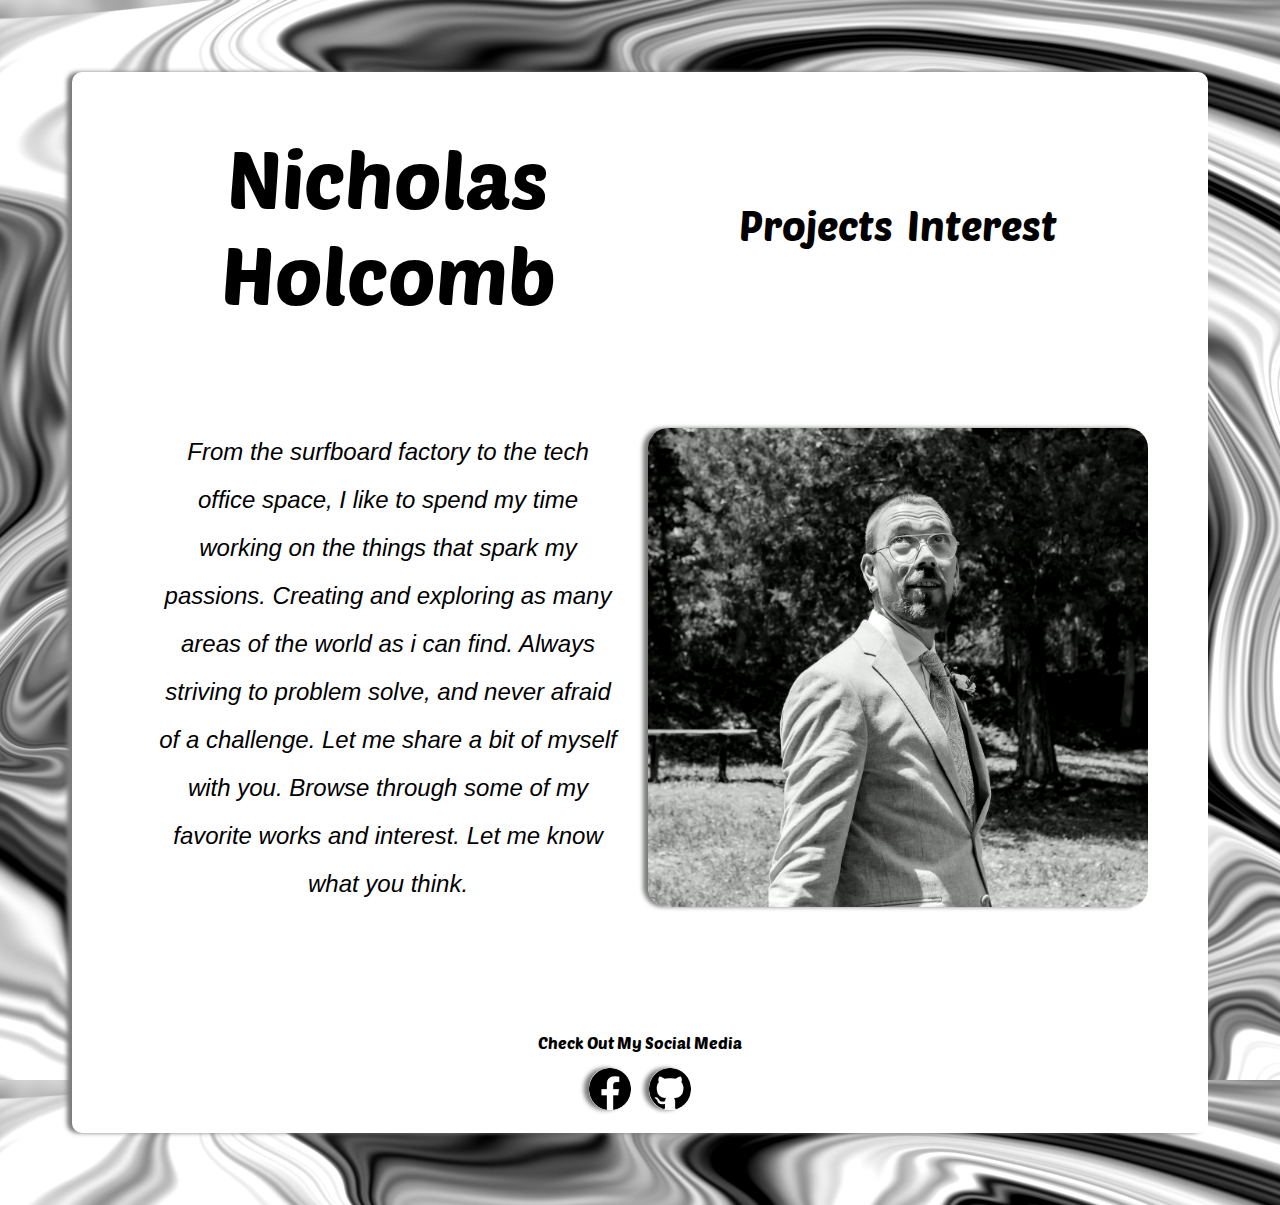
==== index.html @ 585b1957 "Fleshing out content and Tweaking Style. Mid work push" ====
<!DOCTYPE html>
<html lang="en">
<head>
    <meta charset="UTF-8">
    <meta name="viewport" content="width=device-width, initial-scale=1.0">
    <title>Who Dat Boy</title>
    <link rel="stylesheet" href="styles.css">
    <link rel="preconnect" href="https://fonts.googleapis.com">
<link rel="preconnect" href="https://fonts.gstatic.com" crossorigin>
<link href="https://fonts.googleapis.com/css2?family=Poetsen+One&display=swap" rel="stylesheet">
</head>
<body class="bstyle">
<div class="divbody">
<!--Table For Body-->
<table class="indextable">
    <tr>
        <td><h1 class="poetsen-one-regular1">Nicholas Holcomb</h1></td>
        <td><!--Start Nav Bar-->
            <div>
                <nav>
                <div class=".poetsen-one-regular">    
                <a class="btn" href="projects.html">Projects</a>
                <a class="btn" href="interest.html">Interest</a>
                </div>
                </nav>
            </div>
        <!--End Nav Bar-->
    </td>
    </tr>
    <tr>
        <td><p class="p1">From the surfboard factory to the tech office space, I like to spend my time working on the things that spark my passions. Creating and exploring as many areas of the world as i can find. Always striving to problem solve, and never afraid of a challenge.
             Let me share a bit of myself with you. Browse through some of my favorite works and interest. Let me know what you think.</p></td>
        <td class="img1"><img src="nich.gif" alt="Nick Picture" width="500" ></td>
    </tr>
</table>
    <p class="p2">Check Out My Social Media </p>
    <section class="secboot"> 
    <a href="https://www.facebook.com/nichholcomb/"><img src="fb.png" alt="Facebook" style="width:42px;height:42px;"></a>
    <a href="https://www.facebook.com/nichholcomb/"><img src="github.png" alt="Git Hub" style="width:42px;height:42px;"></a>
    </section>
</div>    
</body>
</html>
---- styles.css ----
/*Over All Theme*/
.bstyle {
    background-color: aliceblue;
    background-image: url(swirl.gif);
    padding: 5%;
}
.divbody {
  background-color:  white;
  border-radius: 10px;
  box-shadow: -5px 0px 4px #7c7c7c;

}
/*Element & Class Calls*/
.btn {
  text-decoration: none;
  padding: 1.0%;
  background-color: white;
  color: black;
  font-family: "Poetsen One", sans-serif;
  font-weight: 200;
  font-style: normal;
  font-size: 2.5em;
 
}
.buttons {
  display: flex;
  flex-direction: row;
}
img {
  display: flex;
  border-radius: 20px;
  box-shadow: -5px 0px 4px #7c7c7c;
  animation: fadeIn 5s;
}
.name {
  text-align: center;
}
.indextable {
  text-align: center;
  padding-left: 5%;
  padding-right: 5%;
  padding-bottom: 5%;
}
.p1 {
  font-size: 1.5em;
  padding: 5%;
  line-height: 2;
  font-family: Arial, Helvetica, sans-serif;
  font-style: italic;
  animation: fadeIn 5s;
}
.boot {
  padding: 5%;
  display: flex;
  direction: row;
  justify-content: space-evenly;
}
.p2 {
  text-align: center;
  font-family: "Poetsen One";
  
}
.secboot {
  display: flex;
  flex-direction: row;
  align-content: center;
  justify-content: space-between;
  width: 9%;
  margin-left: 45.5%;
  padding-bottom: 2%;
}
/*Font Imports*/
.poetsen-one-regular1 {
  font-family: "Poetsen One", sans-serif;
  font-weight: 400;
  font-style: normal;
  font-size: 5rem;
}
/*Hover Effects*/
a:hover {
  color: #7c7c7c;

}
.boot:hover {
  color: #7c7c7c;
}
/*Animation Keyframes*/
@keyframes fadeIn {
  0% {opacity: 0; }
  100% {opacity: 1;}
}
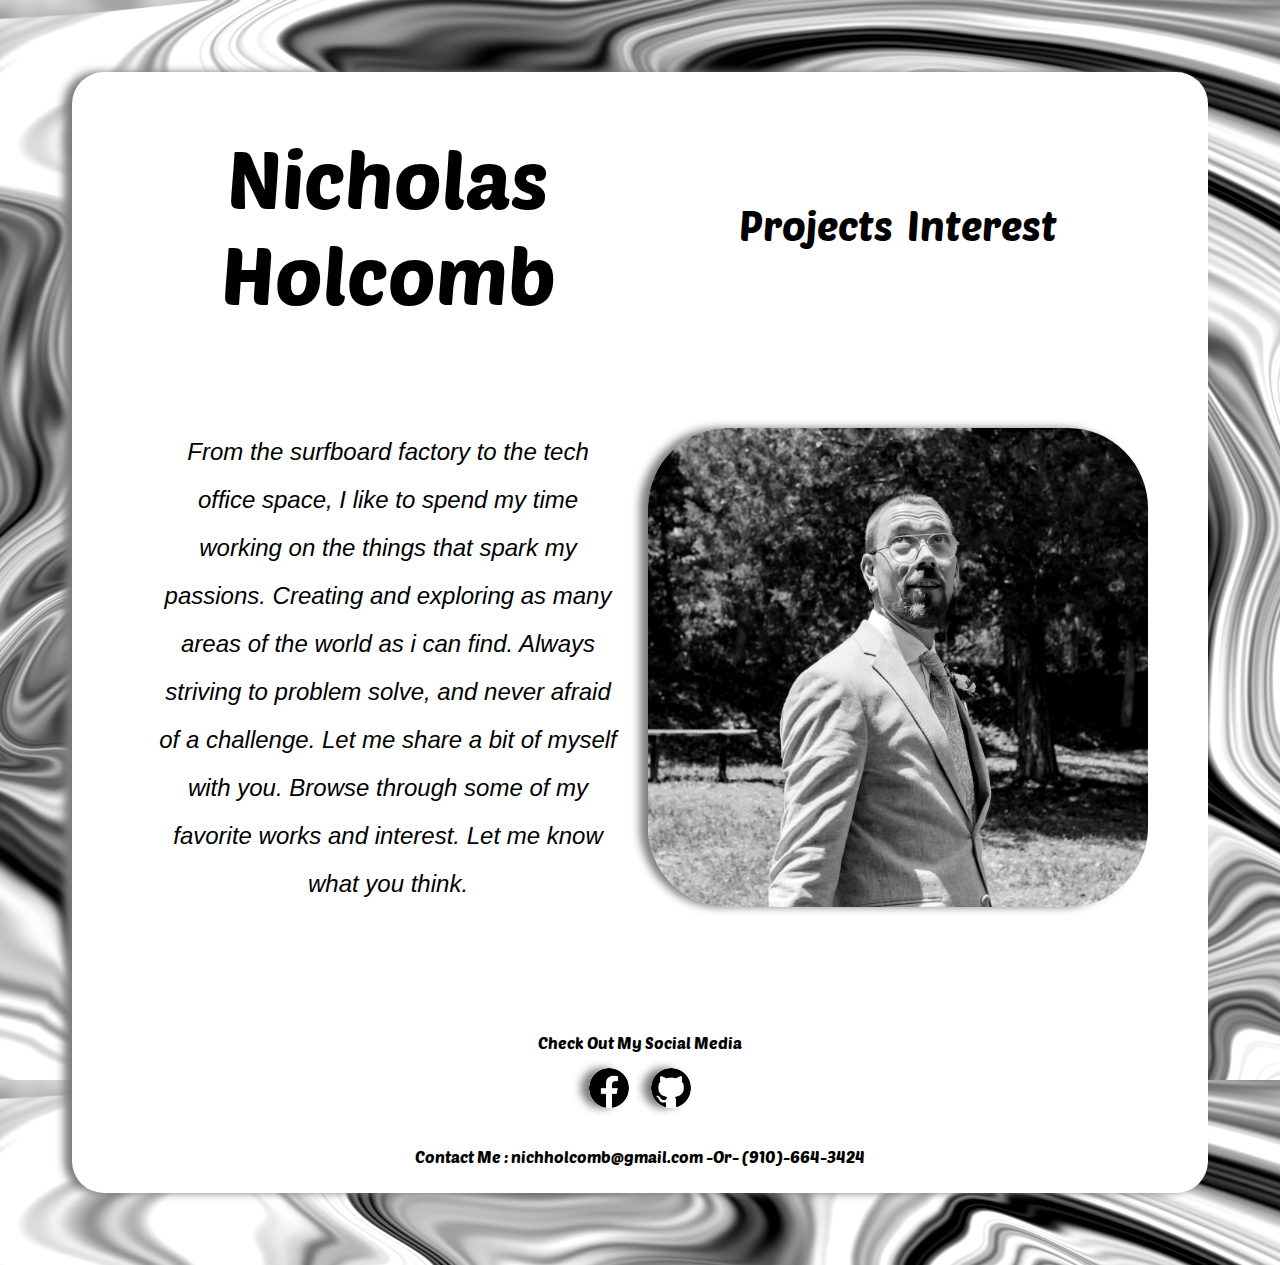
==== commit 67d338d5: "Finished with content and style Need to remove tables for Responsive design" ====
--- a/index.html
+++ b/index.html
@@ -18,7 +18,7 @@
         <td><!--Start Nav Bar-->
             <div>
                 <nav>
-                <div class=".poetsen-one-regular">    
+                <div>    
                 <a class="btn" href="projects.html">Projects</a>
                 <a class="btn" href="interest.html">Interest</a>
                 </div>
@@ -30,14 +30,15 @@
     <tr>
         <td><p class="p1">From the surfboard factory to the tech office space, I like to spend my time working on the things that spark my passions. Creating and exploring as many areas of the world as i can find. Always striving to problem solve, and never afraid of a challenge.
              Let me share a bit of myself with you. Browse through some of my favorite works and interest. Let me know what you think.</p></td>
-        <td class="img1"><img src="nich.gif" alt="Nick Picture" width="500" ></td>
+        <td class="img10"><img src="nich.gif" alt="Nick Picture" width="500em" ></td>
     </tr>
 </table>
     <p class="p2">Check Out My Social Media </p>
     <section class="secboot"> 
-    <a href="https://www.facebook.com/nichholcomb/"><img src="fb.png" alt="Facebook" style="width:42px;height:42px;"></a>
-    <a href="https://www.facebook.com/nichholcomb/"><img src="github.png" alt="Git Hub" style="width:42px;height:42px;"></a>
+    <a href="https://www.facebook.com/nichholcomb/"><img src="fb.png" alt="Facebook" style="width:2.5em;height:2.5em;"></a>
+    <a href="https://www.facebook.com/nichholcomb/"><img src="github.png" alt="Git Hub" style="width:2.5em;height:2.5em;"></a>
     </section>
+    <section class="secboot1"> <p class="p2">Contact Me : nichholcomb@gmail.com -Or- (910)-664-3424 </p></section>
 </div>    
 </body>
 </html>--- a/styles.css
+++ b/styles.css
@@ -6,11 +6,31 @@
 }
 .divbody {
   background-color:  white;
-  border-radius: 10px;
-  box-shadow: -5px 0px 4px #7c7c7c;
+  border-radius: 2em;
+  box-shadow: -0.5em 0em 0.5em #7c7c7c;
 
 }
-/*Element & Class Calls*/
+     /*Footer BootStrap*/
+.boot {
+  padding: 5%;
+  display: flex;
+  direction: row;
+  justify-content: space-evenly;
+}
+.secboot {
+  display: flex;
+  flex-direction: row;
+  align-content: center;
+  justify-content: space-between;
+  width: 9%;
+  margin-left: 45.5%;
+  padding-bottom: 2%;
+}
+.secboot1 {
+  padding-bottom: 1%;
+}
+       /* End Footer Boot*/ 
+       /* Buttons */
 .btn {
   text-decoration: none;
   padding: 1.0%;
@@ -20,16 +40,22 @@
   font-weight: 200;
   font-style: normal;
   font-size: 2.5em;
- 
 }
 .buttons {
   display: flex;
   flex-direction: row;
+  padding: 10%;
 }
+      /*End Buttons*/
+
+/*Element & Class Calls*/
+
+
+
 img {
   display: flex;
-  border-radius: 20px;
-  box-shadow: -5px 0px 4px #7c7c7c;
+  border-radius: 5em;
+  box-shadow: -0.5em 0em 0.5em #7c7c7c;
   animation: fadeIn 5s;
 }
 .name {
@@ -41,6 +67,9 @@
   padding-right: 5%;
   padding-bottom: 5%;
 }
+.projtable {
+  display: flex;
+}
 .p1 {
   font-size: 1.5em;
   padding: 5%;
@@ -49,32 +78,35 @@
   font-style: italic;
   animation: fadeIn 5s;
 }
-.boot {
-  padding: 5%;
-  display: flex;
-  direction: row;
-  justify-content: space-evenly;
-}
+
 .p2 {
   text-align: center;
   font-family: "Poetsen One";
   
 }
-.secboot {
+.img1 {
+  opacity: 0.5;
+}
+.trp {
   display: flex;
-  flex-direction: row;
-  align-content: center;
-  justify-content: space-between;
-  width: 9%;
-  margin-left: 45.5%;
-  padding-bottom: 2%;
+  animation: fadeIn 5s;
+
 }
+.p3 {
+  padding: 5%;
+  font-family: Arial, Helvetica, sans-serif;
+  font-size: 1.5em;
+}
+
+
 /*Font Imports*/
 .poetsen-one-regular1 {
+  display: flex;
   font-family: "Poetsen One", sans-serif;
   font-weight: 400;
   font-style: normal;
   font-size: 5rem;
+
 }
 /*Hover Effects*/
 a:hover {
@@ -91,6 +123,38 @@
 }
 
 
+  /* Mobile devices */
+  @media screen and(max-width: 600px) {
+    .index {
+      width: 90%;
+  
+    }
+  }
+
+  /* Tablets */
+  @media screen and(min-width: 601px) and (max-width: 900px) {
+    .bstyle {
+      width: 80%;
+    }
+  }
+
+  /* Desktops */
+  @media screen and(min-width: 901px) and (max-width: 1200px) {
+    .bstyle {
+      width: 70%;
+    }
+  }
+
+  /* Large screens */
+  @media screen and(min-width: 1201px) {
+    .bstyle {
+      width: 60%;
+    }
+  }
+  @media screen and (max-width: 600px) {
+   
+    
+  }
 
 
 
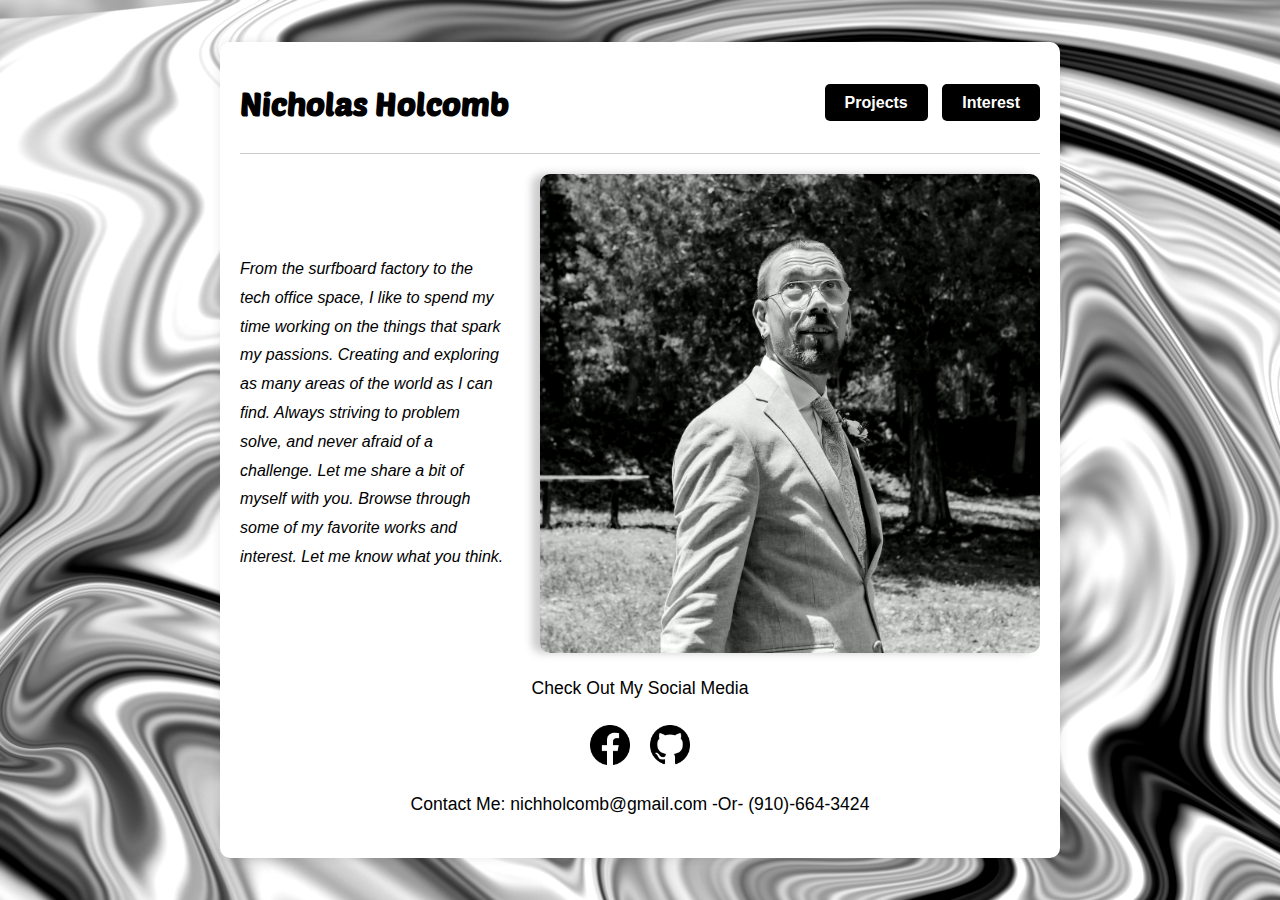
==== commit 9d03371c: "Complete Overhaul to fix Table Responsive issue" ====
--- a/index.html
+++ b/index.html
@@ -6,39 +6,38 @@
     <title>Who Dat Boy</title>
     <link rel="stylesheet" href="styles.css">
     <link rel="preconnect" href="https://fonts.googleapis.com">
-<link rel="preconnect" href="https://fonts.gstatic.com" crossorigin>
-<link href="https://fonts.googleapis.com/css2?family=Poetsen+One&display=swap" rel="stylesheet">
+    <link rel="preconnect" href="https://fonts.gstatic.com" crossorigin>
+    <link href="https://fonts.googleapis.com/css2?family=Poetsen+One&display=swap" rel="stylesheet">
 </head>
 <body class="bstyle">
 <div class="divbody">
-<!--Table For Body-->
-<table class="indextable">
-    <tr>
-        <td><h1 class="poetsen-one-regular1">Nicholas Holcomb</h1></td>
-        <td><!--Start Nav Bar-->
-            <div>
-                <nav>
-                <div>    
-                <a class="btn" href="projects.html">Projects</a>
-                <a class="btn" href="interest.html">Interest</a>
-                </div>
-                </nav>
-            </div>
-        <!--End Nav Bar-->
-    </td>
-    </tr>
-    <tr>
-        <td><p class="p1">From the surfboard factory to the tech office space, I like to spend my time working on the things that spark my passions. Creating and exploring as many areas of the world as i can find. Always striving to problem solve, and never afraid of a challenge.
-             Let me share a bit of myself with you. Browse through some of my favorite works and interest. Let me know what you think.</p></td>
-        <td class="img10"><img src="nich.gif" alt="Nick Picture" width="500em" ></td>
-    </tr>
-</table>
-    <p class="p2">Check Out My Social Media </p>
-    <section class="secboot"> 
-    <a href="https://www.facebook.com/nichholcomb/"><img src="fb.png" alt="Facebook" style="width:2.5em;height:2.5em;"></a>
-    <a href="https://www.facebook.com/nichholcomb/"><img src="github.png" alt="Git Hub" style="width:2.5em;height:2.5em;"></a>
+    <!-- Header Section -->
+    <div class="header">
+        <h1 class="poetsen-one-regular1">Nicholas Holcomb</h1>
+        <nav>
+            <a class="btn" href="projects.html">Projects</a>
+            <a class="btn" href="interest.html">Interest</a>
+        </nav>
+    </div>
+
+    <!-- Main Content Section -->
+    <div class="main-content">
+        <p class="p1">From the surfboard factory to the tech office space, I like to spend my time working on the things that spark my passions. Creating and exploring as many areas of the world as I can find. Always striving to problem solve, and never afraid of a challenge.
+            Let me share a bit of myself with you. Browse through some of my favorite works and interest. Let me know what you think.</p>
+        <img src="nich.gif" alt="Nick Picture" class="profile-img">
+    </div>
+
+    <!-- Social Media Section -->
+    <p class="p2">Check Out My Social Media</p>
+    <section class="secboot">
+        <a href="https://www.facebook.com/nichholcomb/"><img src="fb.png" alt="Facebook" class="social-icon"></a>
+        <a href="https://github.com/T4nGe4nT"><img src="github.png" alt="GitHub" class="social-icon"></a>
     </section>
-    <section class="secboot1"> <p class="p2">Contact Me : nichholcomb@gmail.com -Or- (910)-664-3424 </p></section>
+    
+    <!-- Contact Section -->
+    <section class="secboot1">
+        <p class="p2">Contact Me: nichholcomb@gmail.com -Or- (910)-664-3424</p>
+    </section>
 </div>    
 </body>
 </html>--- a/styles.css
+++ b/styles.css
@@ -1,133 +1,142 @@
-/*Over All Theme*/
+body, html {
+    margin: 0;
+    padding: 0;
+    height: 100%;
+    font-family: Arial, sans-serif;
+    background-image: url(swirl.gif);
+}
+
 .bstyle {
-    background-color: aliceblue;
-    background-image: url(swirl.gif);
-    padding: 5%;
+    display: flex;
+    justify-content: center;
+    align-items: center;
+    height: 100%;
+    background-color: #f4f4f4; 
 }
+
 .divbody {
-  background-color:  white;
-  border-radius: 2em;
-  box-shadow: -0.5em 0em 0.5em #7c7c7c;
+    background-color: white;
+    padding: 20px;
+    width: 80%;
+    max-width: 800px;
+    border-radius: 10px;
+    box-shadow: 0 0 10px rgba(0, 0, 0, 0.1);
+}
 
+.header {
+    display: flex;
+    justify-content: space-between;
+    align-items: center;
+    border-bottom: 1px solid #ccc;
+    padding-bottom: 10px;
 }
-     /*Footer BootStrap*/
-.boot {
-  padding: 5%;
-  display: flex;
-  direction: row;
-  justify-content: space-evenly;
+
+.poetsen-one-regular1 {
+    font-family: 'Poetsen One', sans-serif;
+    font-size: 2em;
 }
-.secboot {
-  display: flex;
-  flex-direction: row;
-  align-content: center;
-  justify-content: space-between;
-  width: 9%;
-  margin-left: 45.5%;
-  padding-bottom: 2%;
+
+nav a {
+    text-decoration: none;
+    color: black;
+    font-weight: bold;
+    margin-left: 20px;
 }
-.secboot1 {
-  padding-bottom: 1%;
+
+.btn {
+    background-color: #000;
+    color: #fff;
+    padding: 10px 20px;
+    border-radius: 5px;
+    text-decoration: none;
+    margin-left: 10px;
 }
-       /* End Footer Boot*/ 
-       /* Buttons */
-.btn {
-  text-decoration: none;
-  padding: 1.0%;
-  background-color: white;
-  color: black;
-  font-family: "Poetsen One", sans-serif;
-  font-weight: 200;
-  font-style: normal;
-  font-size: 2.5em;
+
+.main-content {
+    display: flex;
+    justify-content: space-between;
+    align-items: center;
+    margin-top: 20px;
 }
-.buttons {
-  display: flex;
-  flex-direction: row;
-  padding: 10%;
+
+.p1 {
+    flex: 1;
+    font-style: italic;
+    margin-right: 20px;
+    line-height: 1.8em;
 }
-      /*End Buttons*/
 
-/*Element & Class Calls*/
-
-
-
-img {
-  display: flex;
-  border-radius: 5em;
-  box-shadow: -0.5em 0em 0.5em #7c7c7c;
-  animation: fadeIn 5s;
-}
-.name {
-  text-align: center;
-}
-.indextable {
-  text-align: center;
-  padding-left: 5%;
-  padding-right: 5%;
-  padding-bottom: 5%;
-}
-.projtable {
-  display: flex;
-}
-.p1 {
-  font-size: 1.5em;
-  padding: 5%;
-  line-height: 2;
-  font-family: Arial, Helvetica, sans-serif;
-  font-style: italic;
-  animation: fadeIn 5s;
+.profile-img {
+    width: 500px;
+    max-width: 100%;
+    border-radius: 10px;
+    box-shadow: -0.5em 0em 0.5em #ccc;
+    margin-left: 1em;
 }
 
 .p2 {
-  text-align: center;
-  font-family: "Poetsen One";
-  
-}
-.img1 {
-  opacity: 0.5;
-}
-.trp {
-  display: flex;
-  animation: fadeIn 5s;
-
-}
-.p3 {
-  padding: 5%;
-  font-family: Arial, Helvetica, sans-serif;
-  font-size: 1.5em;
+    font-size: 1.1em;
+    text-align: center;
+    margin-top: 20px;
+    line-height: 1.8em;
 }
 
-
-/*Font Imports*/
-.poetsen-one-regular1 {
-  display: flex;
-  font-family: "Poetsen One", sans-serif;
-  font-weight: 400;
-  font-style: normal;
-  font-size: 5rem;
-
-}
-/*Hover Effects*/
-a:hover {
-  color: #7c7c7c;
-
-}
-.boot:hover {
-  color: #7c7c7c;
-}
-/*Animation Keyframes*/
-@keyframes fadeIn {
-  0% {opacity: 0; }
-  100% {opacity: 1;}
+.secboot {
+    display: flex;
+    justify-content: center;
+    align-items: center;
+    margin-top: 20px;
 }
 
+.social-icon {
+    width: 2.5em;
+    height: 2.5em;
+    margin: 0 10px;
+}
 
-  /* Mobile devices */
-  @media screen and(max-width: 600px) {
-    .index {
+.secboot1 {
+    text-align: center;
+    margin-top: 20px;
+}
+
+.projects {
+    flex: 2;
+    display: flex;
+    flex-direction: column;
+    gap: 20px;
+}
+
+.project-item {
+    display: flex;
+    align-items: center;
+    line-height: 1.5em;
+}
+
+.project-img {
+    width: 300px;
+    height: auto;
+    border-radius: 10px;
+}
+
+.profile-img-container {
+    flex: 1;
+    display: flex;
+    justify-content: center;
+    align-items: center;
+}
+
+.p3 {
+    flex: 1;
+    font-style: italic;
+    margin-left: 20px;
+}
+@media screen and(max-width: 600px) {
+    .bstyle {
       width: 90%;
-  
+    }
+    .buttons {
+        flex-direction: column;
+        
     }
   }
 
@@ -150,18 +159,4 @@
     .bstyle {
       width: 60%;
     }
-  }
-  @media screen and (max-width: 600px) {
-   
-    
-  }
-
-
-
-
-
-
-
-
-
-
+  }